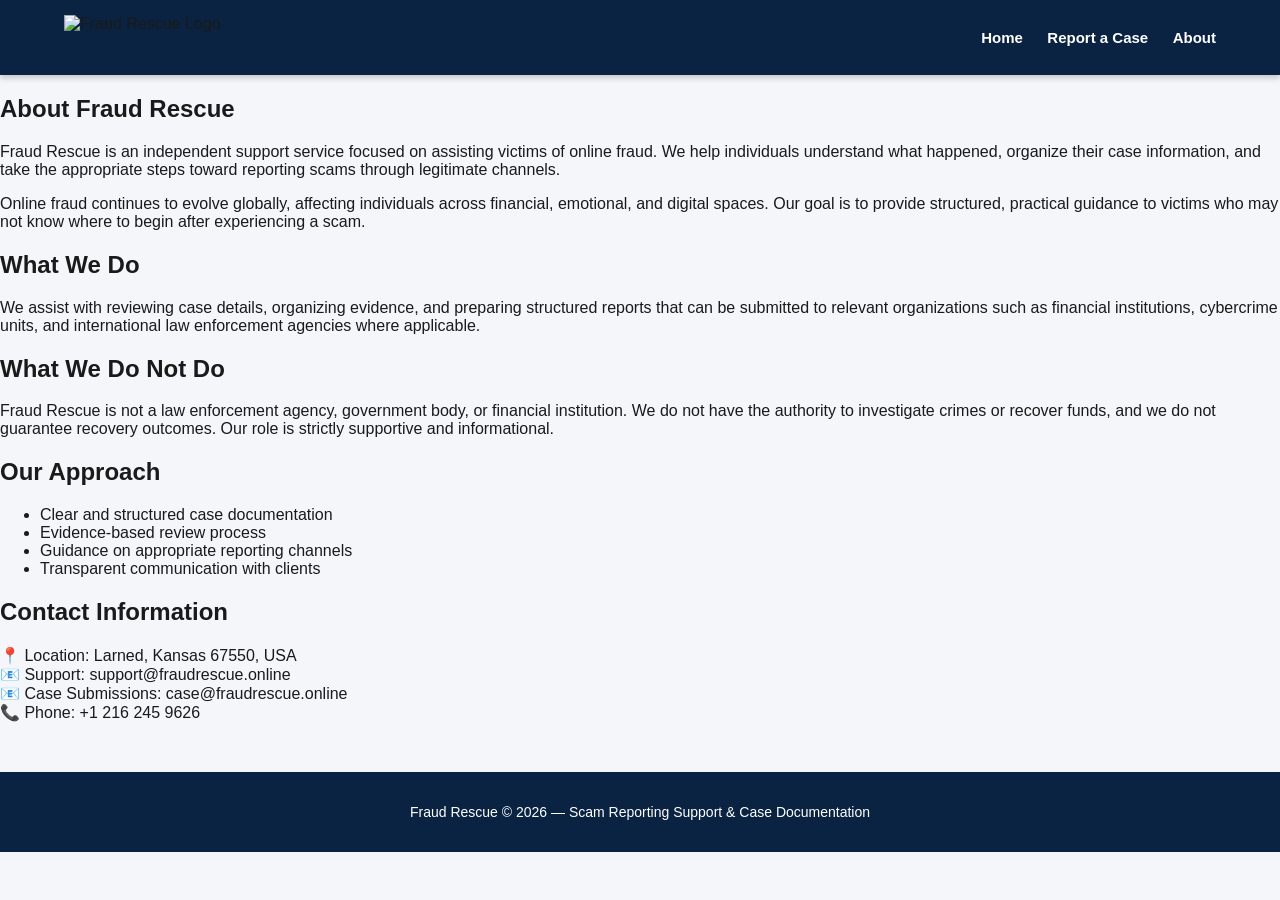
==== templates/about.html @ 4486abe2 "Create about.html" ====
<!DOCTYPE html>
<html lang="en">
<head>
    <meta charset="UTF-8">
    <title>About Us – Fraud Rescue</title>
    <link rel="stylesheet" href="/static/css/style.css">
</head>
<body>

<header class="header">
    <div class="nav">
        <img src="{{ url_for('static', filename='logo.svg') }}" alt="Fraud Rescue Logo">
        <nav>
            <a href="/">Home</a>
            <a href="/report">Report a Case</a>
            <a href="/about">About</a>
        </nav>
    </div>
</header>

<section class="about">
    <h1>About Fraud Rescue</h1>

    <p>
        Fraud Rescue is an independent support service focused on assisting victims of online fraud.
        We help individuals understand what happened, organize their case information, and take the
        appropriate steps toward reporting scams through legitimate channels.
    </p>

    <p>
        Online fraud continues to evolve globally, affecting individuals across financial, emotional,
        and digital spaces. Our goal is to provide structured, practical guidance to victims who may
        not know where to begin after experiencing a scam.
    </p>

    <h2>What We Do</h2>
    <p>
        We assist with reviewing case details, organizing evidence, and preparing structured reports
        that can be submitted to relevant organizations such as financial institutions, cybercrime
        units, and international law enforcement agencies where applicable.
    </p>

    <h2>What We Do Not Do</h2>
    <p>
        Fraud Rescue is not a law enforcement agency, government body, or financial institution.
        We do not have the authority to investigate crimes or recover funds, and we do not guarantee
        recovery outcomes. Our role is strictly supportive and informational.
    </p>

    <h2>Our Approach</h2>
    <ul>
        <li>Clear and structured case documentation</li>
        <li>Evidence-based review process</li>
        <li>Guidance on appropriate reporting channels</li>
        <li>Transparent communication with clients</li>
    </ul>

    <h2>Contact Information</h2>
    <p>
        📍 Location: Larned, Kansas 67550, USA<br>
        📧 Support: support@fraudrescue.online<br>
        📧 Case Submissions: case@fraudrescue.online<br>
        📞 Phone: +1 216 245 9626
    </p>
</section>

<footer class="footer">
    <p>Fraud Rescue © 2026 — Scam Reporting Support & Case Documentation</p>
</footer>

</body>
</html>
---- static/css/style.css ----
/* ===========================
   GLOBAL / DEFAULT STYLING
   =========================== */
body {
    margin: 0;
    font-family: "Segoe UI", Arial, sans-serif;
    background: #f4f6f9;
    color: #1a1a1a;
}

a {
    text-decoration: none;
    color: inherit;
}

* {
    box-sizing: border-box;
}

/* ===========================
   HEADER & NAVIGATION
   =========================== */
.header {
    background: #0a2342;
    padding: 15px 0;
    box-shadow: 0 3px 6px rgba(0,0,0,0.2);
}

.nav {
    width: 90%;
    margin: auto;
    display: flex;
    justify-content: space-between;
    align-items: center;
}

.nav img {
    height: 45px;
}

nav a {
    color: #ffffff;
    margin-left: 20px;
    font-size: 15px;
    font-weight: 600;
}

nav a:hover {
    text-decoration: underline;
}

/* ===========================
   HERO SECTION
   =========================== */
.hero {
    background: linear-gradient(rgba(10,35,66,0.7), rgba(10,35,66,0.7)),
                url('https://images.unsplash.com/photo-1557804506-669a67965ba0')
                center/cover no-repeat;
    color: white;
    padding: 130px 20px;
    text-align: center;
}

.hero-content h1 {
    font-size: 48px;
    margin-bottom: 15px;
    font-weight: 700;
}

.hero-content p {
    max-width: 750px;
    margin: auto;
    font-size: 20px;
}

/* Call to Action Button */
.cta-button {
    display: inline-block;
    margin-top: 30px;
    padding: 14px 35px;
    background: #f2b705;
    color: #0a2342;
    font-size: 18px;
    font-weight: 700;
    border-radius: 6px;
    transition: 0.2s ease-in-out;
}

.cta-button:hover {
    background: #ffdb4d;
}

/* ===========================
   MISSION SECTION
   =========================== */
.mission {
    width: 85%;
    margin: 60px auto;
    text-align: center;
}

.mission h2 {
    font-size: 32px;
    margin-bottom: 15px;
}

.mission p {
    max-width: 900px;
    margin: auto;
    font-size: 18px;
    line-height: 1.6;
}

/* ===========================
   SCAM TYPES SECTION
   =========================== */
.scam-types {
    background: #ffffff;
    padding: 60px 0;
}

.scam-types h2 {
    text-align: center;
    font-size: 30px;
    margin-bottom: 35px;
}

.scam-grid {
    width: 85%;
    margin: auto;
    display: grid;
    gap: 25px;
    grid-template-columns: repeat(auto-fit, minmax(260px, 1fr));
}

.scam-card {
    background: #f8f9fa;
    padding: 25px;
    border-left: 5px solid #0a2342;
    border-radius: 8px;
    box-shadow: 0 2px 6px rgba(0,0,0,0.1);
}

.scam-card h3 {
    margin-top: 0;
    font-size: 20px;
    font-weight: 700;
}

/* ===========================
   TRUST SECTION
   =========================== */
.trust {
    padding: 60px 0;
    background: #eef2f7;
}

.trust h2 {
    text-align: center;
    font-size: 30px;
    margin-bottom: 40px;
}

.trust-grid {
    width: 85%;
    margin: auto;
    display: grid;
    gap: 25px;
    grid-template-columns: repeat(auto-fit, minmax(260px, 1fr));
}

.trust-card {
    background: #ffffff;
    padding: 25px;
    border-radius: 8px;
    border-top: 4px solid #f2b705;
    box-shadow: 0 1px 4px rgba(0,0,0,0.1);
}

.trust-card h4 {
    margin-top: 0;
    font-size: 18px;
    font-weight: bold;
}

/* ===========================
   REPORT FORM PAGE
   =========================== */
.form-section {
    width: 85%;
    margin: 60px auto;
    max-width: 700px;
}

.form-section h2 {
    font-size: 30px;
    text-align: center;
}

.form-desc {
    text-align: center;
    margin-bottom: 30px;
    font-size: 16px;
}

form label {
    display: block;
    margin-top: 15px;
    font-weight: 600;
    color: #0a2342;
}

form input,
form textarea,
form select {
    width: 100%;
    padding: 12px;
    margin-top: 8px;
    border-radius: 6px;
    border: 1px solid #ced4da;
    font-size: 16px;
}

form button {
    margin-top: 25px;
    background: #0a2342;
    color: #fff;
    padding: 14px 20px;
    border: none;
    border-radius: 6px;
    font-size: 18px;
    font-weight: 600;
    cursor: pointer;
}

form button:hover {
    background: #143a63;
}

/* ===========================
   ADMIN LOGIN PAGE
   =========================== */
.admin-section {
    display: flex;
    justify-content: center;
    margin-top: 80px;
}

.admin-card {
    width: 360px;
    background: #ffffff;
    padding: 30px;
    border-radius: 8px;
    box-shadow: 0 3px 10px rgba(0,0,0,0.15);
    text-align: center;
}

.admin-card img {
    height: 55px;
    margin-bottom: 15px;
}

.admin-card h2 {
    margin-bottom: 20px;
}

/* ===========================
   DASHBOARD TABLE
   =========================== */
.dashboard-section {
    width: 90%;
    margin: 50px auto;
}

.dashboard-section h2 {
    text-align: center;
    font-size: 32px;
    margin-bottom: 25px;
}

.case-table {
    width: 100%;
    border-collapse: collapse;
    background: white;
    border-radius: 8px;
    overflow: hidden;
    box-shadow: 0 3px 8px rgba(0,0,0,0.1);
}

.case-table th {
    background: #0a2342;
    color: white;
    padding: 12px;
    font-weight: 700;
}

.case-table td {
    padding: 12px;
    border-bottom: 1px solid #e5e5e5;
}

.status {
    padding: 6px 12px;
    background: #f2b705;
    border-radius: 4px;
    font-weight: 600;
}
/* ===========================
   IMPACT / STATISTICS SECTION
   =========================== */
.impact {
    background: #ffffff;
    padding: 70px 0;
    text-align: center;
}

.impact h2 {
    font-size: 32px;
    margin-bottom: 10px;
    color: #0a2342;
}

.impact-subtitle {
    font-size: 17px;
    max-width: 800px;
    margin: 0 auto 40px;
    color: #555;
}

.impact-grid {
    width: 85%;
    margin: auto;
    display: grid;
    gap: 30px;
    grid-template-columns: repeat(auto-fit, minmax(220px, 1fr));
}

.impact-card {
    background: #f4f6f9;
    padding: 35px 20px;
    border-radius: 8px;
    border-top: 5px solid #f2b705;
    box-shadow: 0 2px 6px rgba(0,0,0,0.1);
}

.impact-number {
    display: block;
    font-size: 42px;
    font-weight: 800;
    color: #0a2342;
    margin-bottom: 8px;
}

.impact-label {
    font-size: 16px;
    font-weight: 600;
    color: #333;
}
/* ===========================
   FOOTER
   =========================== */
.footer {
    background: #0a2342;
    color: #ffffff;
    text-align: center;
    padding: 18px;
    margin-top: 50px;
    font-size: 14px;
}
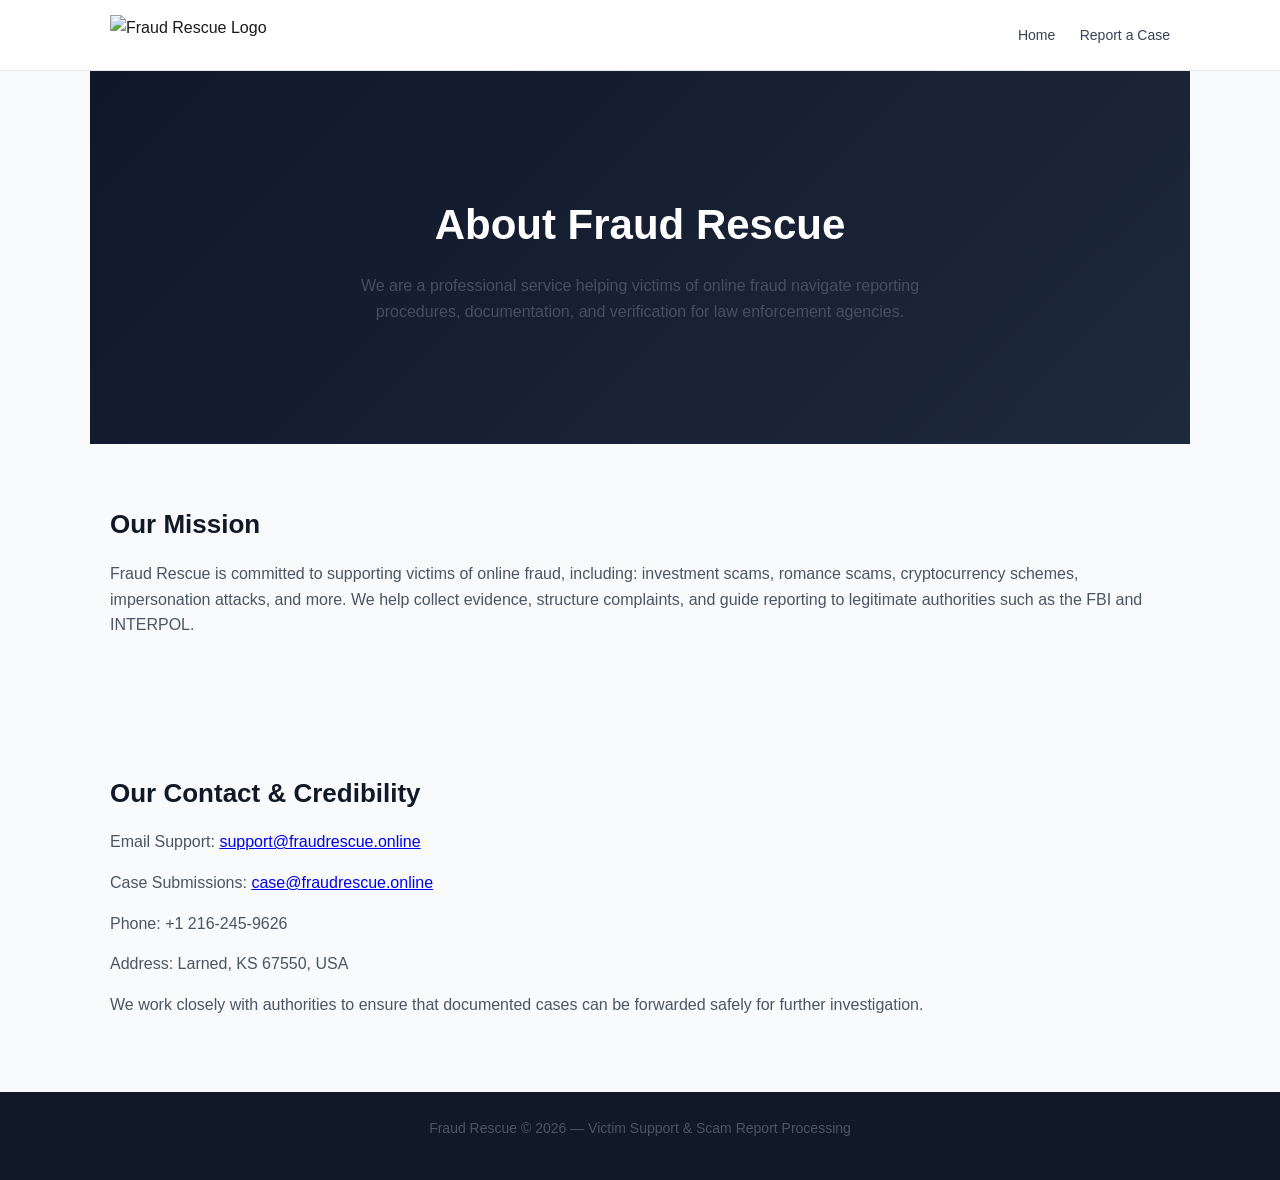
==== commit ff3cbd49: "Update about.html" ====
--- a/templates/about.html
+++ b/templates/about.html
@@ -2,70 +2,54 @@
 <html lang="en">
 <head>
     <meta charset="UTF-8">
-    <title>About Us – Fraud Rescue</title>
+    <meta name="viewport" content="width=device-width, initial-scale=1.0">
+    <title>About Fraud Rescue – Scam Victim Assistance</title>
     <link rel="stylesheet" href="/static/css/style.css">
 </head>
 <body>
 
+<!-- HEADER -->
 <header class="header">
     <div class="nav">
         <img src="{{ url_for('static', filename='logo.svg') }}" alt="Fraud Rescue Logo">
         <nav>
             <a href="/">Home</a>
             <a href="/report">Report a Case</a>
-            <a href="/about">About</a>
         </nav>
     </div>
 </header>
 
-<section class="about">
-    <h1>About Fraud Rescue</h1>
+<!-- ABOUT HERO -->
+<section class="hero">
+    <div class="hero-content">
+        <h1>About Fraud Rescue</h1>
+        <p>We are a professional service helping victims of online fraud navigate reporting procedures, documentation, and verification for law enforcement agencies.</p>
+    </div>
+</section>
 
+<!-- MISSION & SERVICES -->
+<section class="mission">
+    <h2>Our Mission</h2>
     <p>
-        Fraud Rescue is an independent support service focused on assisting victims of online fraud.
-        We help individuals understand what happened, organize their case information, and take the
-        appropriate steps toward reporting scams through legitimate channels.
-    </p>
-
-    <p>
-        Online fraud continues to evolve globally, affecting individuals across financial, emotional,
-        and digital spaces. Our goal is to provide structured, practical guidance to victims who may
-        not know where to begin after experiencing a scam.
-    </p>
-
-    <h2>What We Do</h2>
-    <p>
-        We assist with reviewing case details, organizing evidence, and preparing structured reports
-        that can be submitted to relevant organizations such as financial institutions, cybercrime
-        units, and international law enforcement agencies where applicable.
-    </p>
-
-    <h2>What We Do Not Do</h2>
-    <p>
-        Fraud Rescue is not a law enforcement agency, government body, or financial institution.
-        We do not have the authority to investigate crimes or recover funds, and we do not guarantee
-        recovery outcomes. Our role is strictly supportive and informational.
-    </p>
-
-    <h2>Our Approach</h2>
-    <ul>
-        <li>Clear and structured case documentation</li>
-        <li>Evidence-based review process</li>
-        <li>Guidance on appropriate reporting channels</li>
-        <li>Transparent communication with clients</li>
-    </ul>
-
-    <h2>Contact Information</h2>
-    <p>
-        📍 Location: Larned, Kansas 67550, USA<br>
-        📧 Support: support@fraudrescue.online<br>
-        📧 Case Submissions: case@fraudrescue.online<br>
-        📞 Phone: +1 216 245 9626
+        Fraud Rescue is committed to supporting victims of online fraud, including:
+        investment scams, romance scams, cryptocurrency schemes, impersonation attacks, and more.
+        We help collect evidence, structure complaints, and guide reporting to legitimate authorities such as the FBI and INTERPOL.
     </p>
 </section>
 
+<!-- CONTACT & CREDIBILITY -->
+<section class="trust">
+    <h2>Our Contact & Credibility</h2>
+    <p>Email Support: <a href="mailto:support@fraudrescue.online">support@fraudrescue.online</a></p>
+    <p>Case Submissions: <a href="mailto:case@fraudrescue.online">case@fraudrescue.online</a></p>
+    <p>Phone: +1 216-245-9626</p>
+    <p>Address: Larned, KS 67550, USA</p>
+    <p>We work closely with authorities to ensure that documented cases can be forwarded safely for further investigation.</p>
+</section>
+
+<!-- FOOTER -->
 <footer class="footer">
-    <p>Fraud Rescue © 2026 — Scam Reporting Support & Case Documentation</p>
+    <p>Fraud Rescue © 2026 — Victim Support & Scam Report Processing</p>
 </footer>
 
 </body>
--- a/static/css/style.css
+++ b/static/css/style.css
@@ -1,369 +1,249 @@
-/* ===========================
-   GLOBAL / DEFAULT STYLING
-   =========================== */
+/* RESET */
+* {
+    margin: 0;
+    padding: 0;
+    box-sizing: border-box;
+}
+
 body {
-    margin: 0;
-    font-family: "Segoe UI", Arial, sans-serif;
-    background: #f4f6f9;
+    font-family: -apple-system, BlinkMacSystemFont, "Segoe UI", Roboto, Arial, sans-serif;
+    line-height: 1.6;
     color: #1a1a1a;
-}
-
-a {
-    text-decoration: none;
-    color: inherit;
-}
-
-* {
-    box-sizing: border-box;
-}
-
-/* ===========================
-   HEADER & NAVIGATION
-   =========================== */
+    background-color: #f8fafc;
+}
+
+/* CONTAINER */
+section {
+    max-width: 1100px;
+    margin: auto;
+    padding: 60px 20px;
+}
+
+/* HEADER */
 .header {
-    background: #0a2342;
-    padding: 15px 0;
-    box-shadow: 0 3px 6px rgba(0,0,0,0.2);
+    background: #ffffff;
+    border-bottom: 1px solid #e5e7eb;
 }
 
 .nav {
-    width: 90%;
-    margin: auto;
+    max-width: 1100px;
+    margin: auto;
+    padding: 15px 20px;
     display: flex;
     justify-content: space-between;
     align-items: center;
+    flex-wrap: wrap;
 }
 
 .nav img {
-    height: 45px;
-}
-
-nav a {
-    color: #ffffff;
+    height: 40px;
+}
+
+.nav a {
+    text-decoration: none;
+    color: #374151;
     margin-left: 20px;
-    font-size: 15px;
-    font-weight: 600;
-}
-
-nav a:hover {
-    text-decoration: underline;
-}
-
-/* ===========================
-   HERO SECTION
-   =========================== */
+    font-size: 14px;
+    font-weight: 500;
+}
+
+.nav a:hover {
+    color: #111827;
+}
+
+/* HERO */
 .hero {
-    background: linear-gradient(rgba(10,35,66,0.7), rgba(10,35,66,0.7)),
-                url('https://images.unsplash.com/photo-1557804506-669a67965ba0')
-                center/cover no-repeat;
-    color: white;
-    padding: 130px 20px;
-    text-align: center;
-}
-
-.hero-content h1 {
-    font-size: 48px;
-    margin-bottom: 15px;
-    font-weight: 700;
-}
-
-.hero-content p {
-    max-width: 750px;
-    margin: auto;
-    font-size: 20px;
-}
-
-/* Call to Action Button */
-.cta-button {
-    display: inline-block;
-    margin-top: 30px;
-    padding: 14px 35px;
-    background: #f2b705;
-    color: #0a2342;
-    font-size: 18px;
-    font-weight: 700;
-    border-radius: 6px;
-    transition: 0.2s ease-in-out;
-}
-
-.cta-button:hover {
-    background: #ffdb4d;
-}
-
-/* ===========================
-   MISSION SECTION
-   =========================== */
-.mission {
-    width: 85%;
-    margin: 60px auto;
-    text-align: center;
-}
-
-.mission h2 {
+    background: linear-gradient(135deg, #0f172a, #1e293b);
+    color: white;
+    text-align: center;
+    padding: 80px 20px;
+}
+
+.hero h1 {
     font-size: 32px;
     margin-bottom: 15px;
 }
 
-.mission p {
-    max-width: 900px;
-    margin: auto;
+.hero p {
+    max-width: 600px;
+    margin: auto;
+    font-size: 16px;
+    opacity: 0.9;
+}
+
+.cta-button {
+    margin-top: 25px;
+    display: inline-block;
+    background: #2563eb;
+    color: white;
+    padding: 12px 22px;
+    border-radius: 6px;
+    text-decoration: none;
+    font-weight: 500;
+}
+
+.cta-button:hover {
+    background: #1d4ed8;
+}
+
+/* HEADINGS */
+h2 {
+    font-size: 26px;
+    margin-bottom: 15px;
+    color: #111827;
+}
+
+h3 {
     font-size: 18px;
-    line-height: 1.6;
-}
-
-/* ===========================
-   SCAM TYPES SECTION
-   =========================== */
-.scam-types {
-    background: #ffffff;
-    padding: 60px 0;
-}
-
-.scam-types h2 {
-    text-align: center;
-    font-size: 30px;
-    margin-bottom: 35px;
-}
-
-.scam-grid {
-    width: 85%;
-    margin: auto;
+    margin-bottom: 10px;
+}
+
+h4 {
+    font-size: 16px;
+    margin-bottom: 8px;
+}
+
+/* TEXT */
+p {
+    color: #4b5563;
+    margin-bottom: 15px;
+}
+
+/* GRIDS */
+.process-grid,
+.scam-grid,
+.trust-grid {
     display: grid;
-    gap: 25px;
-    grid-template-columns: repeat(auto-fit, minmax(260px, 1fr));
-}
-
-.scam-card {
-    background: #f8f9fa;
-    padding: 25px;
-    border-left: 5px solid #0a2342;
-    border-radius: 8px;
-    box-shadow: 0 2px 6px rgba(0,0,0,0.1);
-}
-
-.scam-card h3 {
-    margin-top: 0;
-    font-size: 20px;
-    font-weight: 700;
-}
-
-/* ===========================
-   TRUST SECTION
-   =========================== */
-.trust {
-    padding: 60px 0;
-    background: #eef2f7;
-}
-
-.trust h2 {
-    text-align: center;
-    font-size: 30px;
-    margin-bottom: 40px;
-}
-
-.trust-grid {
-    width: 85%;
-    margin: auto;
-    display: grid;
-    gap: 25px;
-    grid-template-columns: repeat(auto-fit, minmax(260px, 1fr));
-}
-
+    grid-template-columns: 1fr;
+    gap: 20px;
+}
+
+/* CARDS */
+.process-card,
+.scam-card,
 .trust-card {
     background: #ffffff;
-    padding: 25px;
-    border-radius: 8px;
-    border-top: 4px solid #f2b705;
-    box-shadow: 0 1px 4px rgba(0,0,0,0.1);
-}
-
-.trust-card h4 {
-    margin-top: 0;
-    font-size: 18px;
-    font-weight: bold;
-}
-
-/* ===========================
-   REPORT FORM PAGE
-   =========================== */
-.form-section {
-    width: 85%;
-    margin: 60px auto;
+    padding: 20px;
+    border-radius: 10px;
+    border: 1px solid #e5e7eb;
+    transition: all 0.2s ease;
+}
+
+.process-card:hover,
+.scam-card:hover,
+.trust-card:hover {
+    transform: translateY(-3px);
+    box-shadow: 0 8px 20px rgba(0,0,0,0.05);
+}
+
+/* CONTACT */
+.contact {
+    text-align: center;
+}
+
+/* DISCLAIMER */
+.disclaimer {
+    background: #fff7ed;
+    border-top: 1px solid #fed7aa;
+    border-bottom: 1px solid #fed7aa;
+    text-align: center;
+    padding: 40px 20px;
+}
+
+.disclaimer p {
+    color: #9a3412;
+    font-size: 14px;
+}
+
+/* FOOTER */
+.footer {
+    background: #111827;
+    color: #9ca3af;
+    text-align: center;
+    padding: 25px 10px;
+    font-size: 14px;
+}
+
+.footer a {
+    color: #d1d5db;
+    text-decoration: none;
+}
+
+.footer a:hover {
+    color: white;
+}
+
+/* -------------------- */
+/* FORMS (report page) */
+form {
+    background: #ffffff;
+    padding: 30px;
+    border-radius: 10px;
+    border: 1px solid #e5e7eb;
     max-width: 700px;
-}
-
-.form-section h2 {
-    font-size: 30px;
-    text-align: center;
-}
-
-.form-desc {
-    text-align: center;
-    margin-bottom: 30px;
-    font-size: 16px;
+    margin: auto;
+    box-shadow: 0 4px 10px rgba(0,0,0,0.05);
 }
 
 form label {
     display: block;
-    margin-top: 15px;
-    font-weight: 600;
-    color: #0a2342;
-}
-
-form input,
-form textarea,
-form select {
+    margin-bottom: 5px;
+    font-weight: 500;
+    color: #111827;
+}
+
+form input[type="text"],
+form input[type="email"],
+form textarea {
     width: 100%;
-    padding: 12px;
-    margin-top: 8px;
+    padding: 10px 12px;
+    margin-bottom: 20px;
+    border: 1px solid #d1d5db;
     border-radius: 6px;
-    border: 1px solid #ced4da;
-    font-size: 16px;
+    font-size: 14px;
+}
+
+form textarea {
+    min-height: 120px;
+    resize: vertical;
 }
 
 form button {
-    margin-top: 25px;
-    background: #0a2342;
-    color: #fff;
-    padding: 14px 20px;
+    background: #2563eb;
+    color: white;
+    padding: 12px 20px;
+    border-radius: 6px;
     border: none;
-    border-radius: 6px;
-    font-size: 18px;
-    font-weight: 600;
+    font-weight: 500;
     cursor: pointer;
 }
 
 form button:hover {
-    background: #143a63;
-}
-
-/* ===========================
-   ADMIN LOGIN PAGE
-   =========================== */
-.admin-section {
-    display: flex;
-    justify-content: center;
-    margin-top: 80px;
-}
-
-.admin-card {
-    width: 360px;
-    background: #ffffff;
-    padding: 30px;
-    border-radius: 8px;
-    box-shadow: 0 3px 10px rgba(0,0,0,0.15);
-    text-align: center;
-}
-
-.admin-card img {
-    height: 55px;
-    margin-bottom: 15px;
-}
-
-.admin-card h2 {
-    margin-bottom: 20px;
-}
-
-/* ===========================
-   DASHBOARD TABLE
-   =========================== */
-.dashboard-section {
-    width: 90%;
-    margin: 50px auto;
-}
-
-.dashboard-section h2 {
-    text-align: center;
-    font-size: 32px;
-    margin-bottom: 25px;
-}
-
-.case-table {
-    width: 100%;
-    border-collapse: collapse;
-    background: white;
-    border-radius: 8px;
-    overflow: hidden;
-    box-shadow: 0 3px 8px rgba(0,0,0,0.1);
-}
-
-.case-table th {
-    background: #0a2342;
-    color: white;
-    padding: 12px;
-    font-weight: 700;
-}
-
-.case-table td {
-    padding: 12px;
-    border-bottom: 1px solid #e5e5e5;
-}
-
-.status {
-    padding: 6px 12px;
-    background: #f2b705;
-    border-radius: 4px;
-    font-weight: 600;
-}
-/* ===========================
-   IMPACT / STATISTICS SECTION
-   =========================== */
-.impact {
-    background: #ffffff;
-    padding: 70px 0;
-    text-align: center;
-}
-
-.impact h2 {
-    font-size: 32px;
-    margin-bottom: 10px;
-    color: #0a2342;
-}
-
-.impact-subtitle {
-    font-size: 17px;
-    max-width: 800px;
-    margin: 0 auto 40px;
-    color: #555;
-}
-
-.impact-grid {
-    width: 85%;
-    margin: auto;
-    display: grid;
-    gap: 30px;
-    grid-template-columns: repeat(auto-fit, minmax(220px, 1fr));
-}
-
-.impact-card {
-    background: #f4f6f9;
-    padding: 35px 20px;
-    border-radius: 8px;
-    border-top: 5px solid #f2b705;
-    box-shadow: 0 2px 6px rgba(0,0,0,0.1);
-}
-
-.impact-number {
-    display: block;
-    font-size: 42px;
-    font-weight: 800;
-    color: #0a2342;
-    margin-bottom: 8px;
-}
-
-.impact-label {
-    font-size: 16px;
-    font-weight: 600;
-    color: #333;
-}
-/* ===========================
-   FOOTER
-   =========================== */
-.footer {
-    background: #0a2342;
-    color: #ffffff;
-    text-align: center;
-    padding: 18px;
-    margin-top: 50px;
-    font-size: 14px;
-}
+    background: #1d4ed8;
+}
+
+/* TABLET */
+@media (min-width: 768px) {
+    .process-grid,
+    .scam-grid,
+    .trust-grid {
+        grid-template-columns: repeat(2, 1fr);
+    }
+
+    .hero h1 {
+        font-size: 42px;
+    }
+}
+
+/* DESKTOP */
+@media (min-width: 1024px) {
+    .process-grid,
+    .scam-grid,
+    .trust-grid {
+        grid-template-columns: repeat(4, 1fr);
+    }
+
+    .hero {
+        padding: 120px 20px;
+    }
+}
